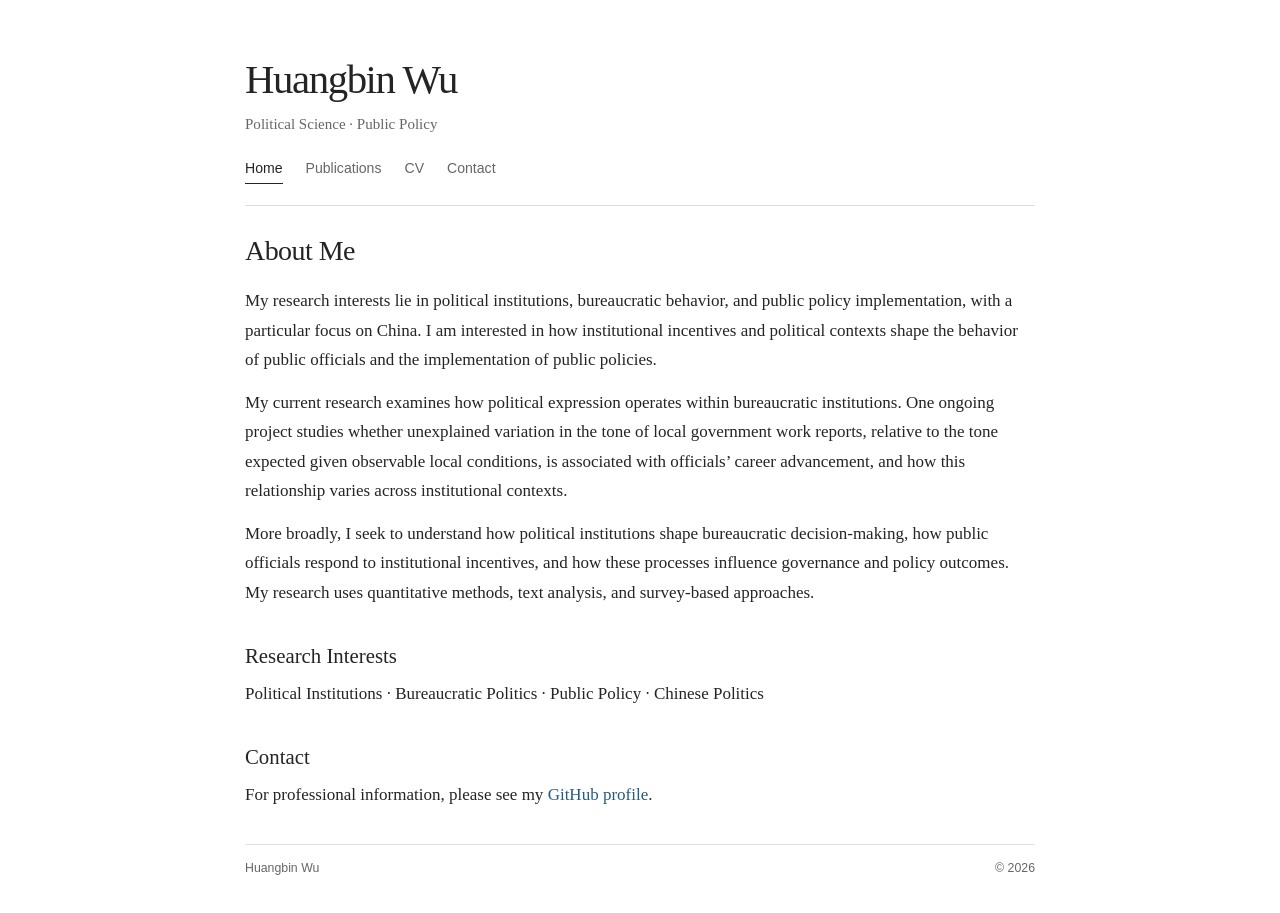
==== index.html @ de01c0bb "Add files via upload" ====
<!doctype html>
<html lang="en">
<head>
  <meta charset="utf-8">
  <meta name="viewport" content="width=device-width, initial-scale=1">
  <meta name="description" content="Huangbin Wu's academic website. Research interests include political institutions, bureaucratic behavior, and public policy.">
  <title>Huangbin Wu | Home</title>
  <link rel="stylesheet" href="assets/style.css">
</head>
<body>
  <div class="page">
    <header class="site-header">
      <a class="site-name" href="index.html">Huangbin Wu</a>
      <p class="site-subtitle">Political Science · Public Policy</p>
      <nav class="site-nav" aria-label="Main navigation">
        <a class="current" href="index.html" aria-current="page">Home</a>
        <a href="publications.html">Publications</a>
        <a href="cv.html">CV</a>
        <a href="index.html#contact">Contact</a>
      </nav>
    </header>

    <main>
      <section class="section" id="about">
        <h1>About Me</h1>
        <p>My research interests lie in political institutions, bureaucratic behavior, and public policy implementation, with a particular focus on China. I am interested in how institutional incentives and political contexts shape the behavior of public officials and the implementation of public policies.</p>
        <p>My current research examines how political expression operates within bureaucratic institutions. One ongoing project studies whether unexplained variation in the tone of local government work reports, relative to the tone expected given observable local conditions, is associated with officials’ career advancement, and how this relationship varies across institutional contexts.</p>
        <p>More broadly, I seek to understand how political institutions shape bureaucratic decision-making, how public officials respond to institutional incentives, and how these processes influence governance and policy outcomes. My research uses quantitative methods, text analysis, and survey-based approaches.</p>
      </section>

      <section class="section" id="interests">
        <h2>Research Interests</h2>
        <p>Political Institutions · Bureaucratic Politics · Public Policy · Chinese Politics</p>
      </section>

      <section class="section" id="contact">
        <h2>Contact</h2>
        <p>For professional information, please see my <a href="https://github.com/wuhuangbin" target="_blank" rel="noopener noreferrer">GitHub profile</a>.</p>
        <!-- Add your academic email when ready:
        <p>Email: <a href="mailto:YOUR_EMAIL">YOUR_EMAIL</a></p>
        -->
      </section>
    </main>

    <footer class="site-footer">
      <span>Huangbin Wu</span>
      <span>© 2026</span>
    </footer>
  </div>
</body>
</html>
---- assets/style.css ----
:root {
  color-scheme: light;
  --ink: #242424;
  --muted: #666;
  --rule: #dedede;
  --link: #245b83;
  --link-hover: #163e5c;
  --paper: #fff;
}

* { box-sizing: border-box; }
html { scroll-behavior: smooth; }
body {
  margin: 0;
  background: var(--paper);
  color: var(--ink);
  font-family: Georgia, "Times New Roman", serif;
  font-size: 17px;
  line-height: 1.72;
  -webkit-font-smoothing: antialiased;
}
.page {
  width: min(100% - 44px, 790px);
  margin: 0 auto;
  padding: 56px 0 34px;
}
.site-header { border-bottom: 1px solid var(--rule); padding-bottom: 21px; }
.site-name {
  display: inline-block;
  color: var(--ink);
  text-decoration: none;
  font-size: clamp(2rem, 5vw, 2.55rem);
  font-weight: 400;
  letter-spacing: -0.035em;
  line-height: 1.2;
}
.site-subtitle { margin: 7px 0 18px; color: var(--muted); font-size: 0.94rem; }
.site-nav { display: flex; flex-wrap: wrap; gap: 23px; font-family: Arial, Helvetica, sans-serif; font-size: 0.88rem; }
.site-nav a { color: var(--muted); text-decoration: none; padding-bottom: 3px; }
.site-nav a:hover, .site-nav a.current { color: var(--ink); }
.site-nav a.current { border-bottom: 1px solid var(--ink); }
main { padding-top: 27px; }
.section { margin: 0 0 35px; }
h1, h2 { color: var(--ink); font-weight: 400; line-height: 1.3; }
h1 { margin: 0 0 17px; font-size: 1.75rem; letter-spacing: -0.02em; }
h2 { margin: 0 0 10px; font-size: 1.3rem; }
p { margin: 0 0 14px; }
a { color: var(--link); text-decoration: none; }
a:hover { color: var(--link-hover); text-decoration: underline; }
.publication { margin-top: 17px; }
.paper-title { margin-bottom: 2px; }
.paper-status, .note { color: var(--muted); font-size: 0.9rem; }
.paper-status { font-style: italic; margin-bottom: 10px; }
.links { margin: 14px 0; }
.links a { font-family: Arial, Helvetica, sans-serif; font-size: 0.9rem; text-decoration: underline; text-underline-offset: 3px; }
.note { margin-top: 20px; }
code { font-size: 0.88em; background: #f4f4f4; padding: 1px 4px; }
.site-footer {
  display: flex;
  justify-content: space-between;
  gap: 15px;
  border-top: 1px solid var(--rule);
  padding-top: 13px;
  color: var(--muted);
  font-family: Arial, Helvetica, sans-serif;
  font-size: 0.77rem;
}
@media (max-width: 560px) {
  .page { width: min(100% - 34px, 790px); padding-top: 34px; }
  body { font-size: 16px; }
  .site-nav { gap: 17px; }
}
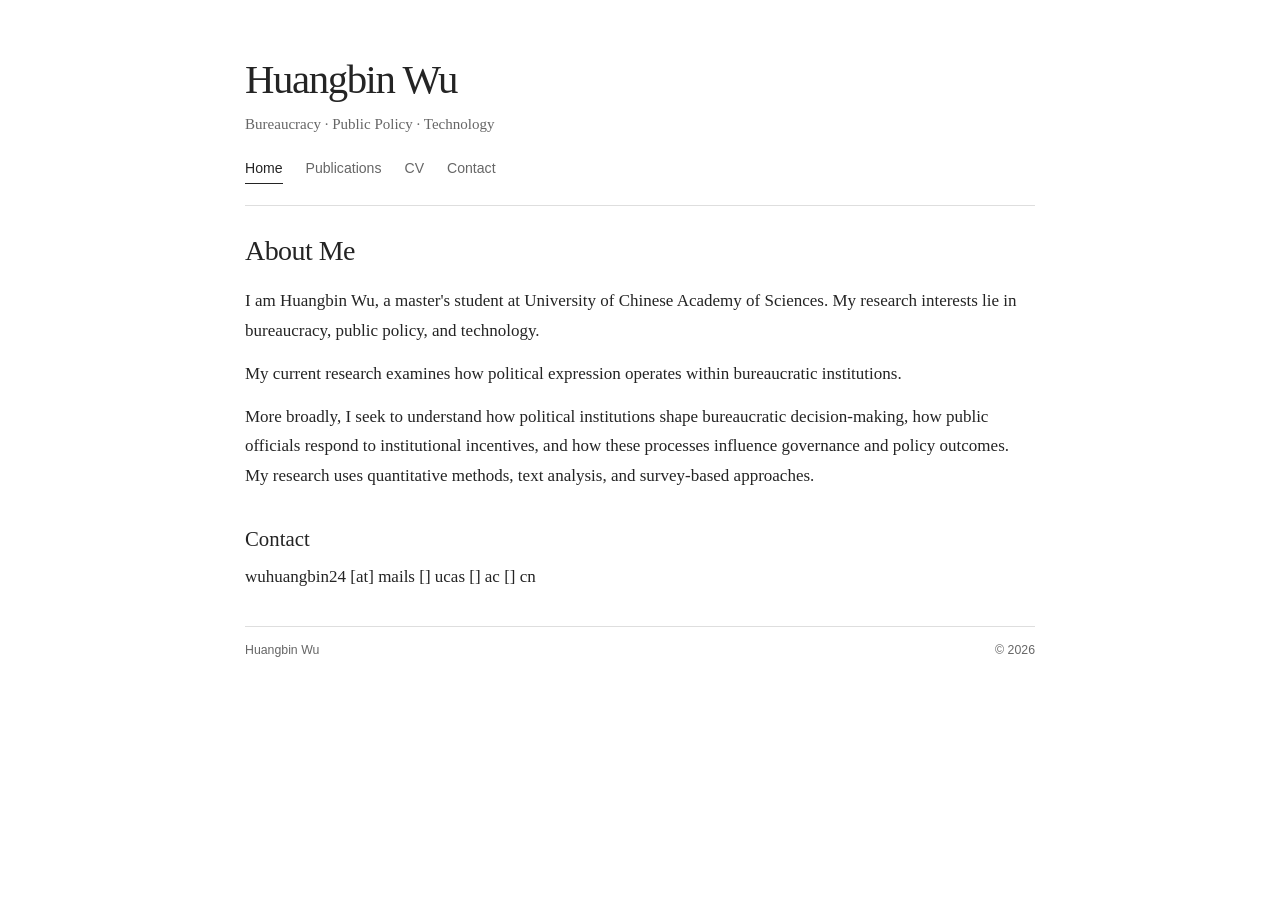
==== commit 696aed7f: "Update index.html" ====
--- a/index.html
+++ b/index.html
@@ -3,7 +3,7 @@
 <head>
   <meta charset="utf-8">
   <meta name="viewport" content="width=device-width, initial-scale=1">
-  <meta name="description" content="Huangbin Wu's academic website. Research interests include political institutions, bureaucratic behavior, and public policy.">
+  <meta name="description" content="Huangbin Wu's academic website. Research interests include bureaucracy, public policy, and technology.">
   <title>Huangbin Wu | Home</title>
   <link rel="stylesheet" href="assets/style.css">
 </head>
@@ -11,7 +11,7 @@
   <div class="page">
     <header class="site-header">
       <a class="site-name" href="index.html">Huangbin Wu</a>
-      <p class="site-subtitle">Political Science · Public Policy</p>
+      <p class="site-subtitle">Bureaucracy · Public Policy · Technology</p>
       <nav class="site-nav" aria-label="Main navigation">
         <a class="current" href="index.html" aria-current="page">Home</a>
         <a href="publications.html">Publications</a>
@@ -23,21 +23,18 @@
     <main>
       <section class="section" id="about">
         <h1>About Me</h1>
-        <p>My research interests lie in political institutions, bureaucratic behavior, and public policy implementation, with a particular focus on China. I am interested in how institutional incentives and political contexts shape the behavior of public officials and the implementation of public policies.</p>
-        <p>My current research examines how political expression operates within bureaucratic institutions. One ongoing project studies whether unexplained variation in the tone of local government work reports, relative to the tone expected given observable local conditions, is associated with officials’ career advancement, and how this relationship varies across institutional contexts.</p>
+        <p>I am Huangbin Wu, a master's student at University of Chinese Academy of Sciences. My research interests lie in bureaucracy, public policy, and technology.</p>
+        <p>My current research examines how political expression operates within bureaucratic institutions. </p>
         <p>More broadly, I seek to understand how political institutions shape bureaucratic decision-making, how public officials respond to institutional incentives, and how these processes influence governance and policy outcomes. My research uses quantitative methods, text analysis, and survey-based approaches.</p>
       </section>
 
-      <section class="section" id="interests">
-        <h2>Research Interests</h2>
-        <p>Political Institutions · Bureaucratic Politics · Public Policy · Chinese Politics</p>
-      </section>
+      
 
       <section class="section" id="contact">
         <h2>Contact</h2>
-        <p>For professional information, please see my <a href="https://github.com/wuhuangbin" target="_blank" rel="noopener noreferrer">GitHub profile</a>.</p>
+        <p>wuhuangbin24 [at] mails [] ucas [] ac [] cn
         <!-- Add your academic email when ready:
-        <p>Email: <a href="mailto:YOUR_EMAIL">YOUR_EMAIL</a></p>
+        <p>Email: <a href="mailto:wuhuangbin24@mails.ucas.ac.cn">wuhuangbin24@mails.ucas.ac.cn</a></p>
         -->
       </section>
     </main>
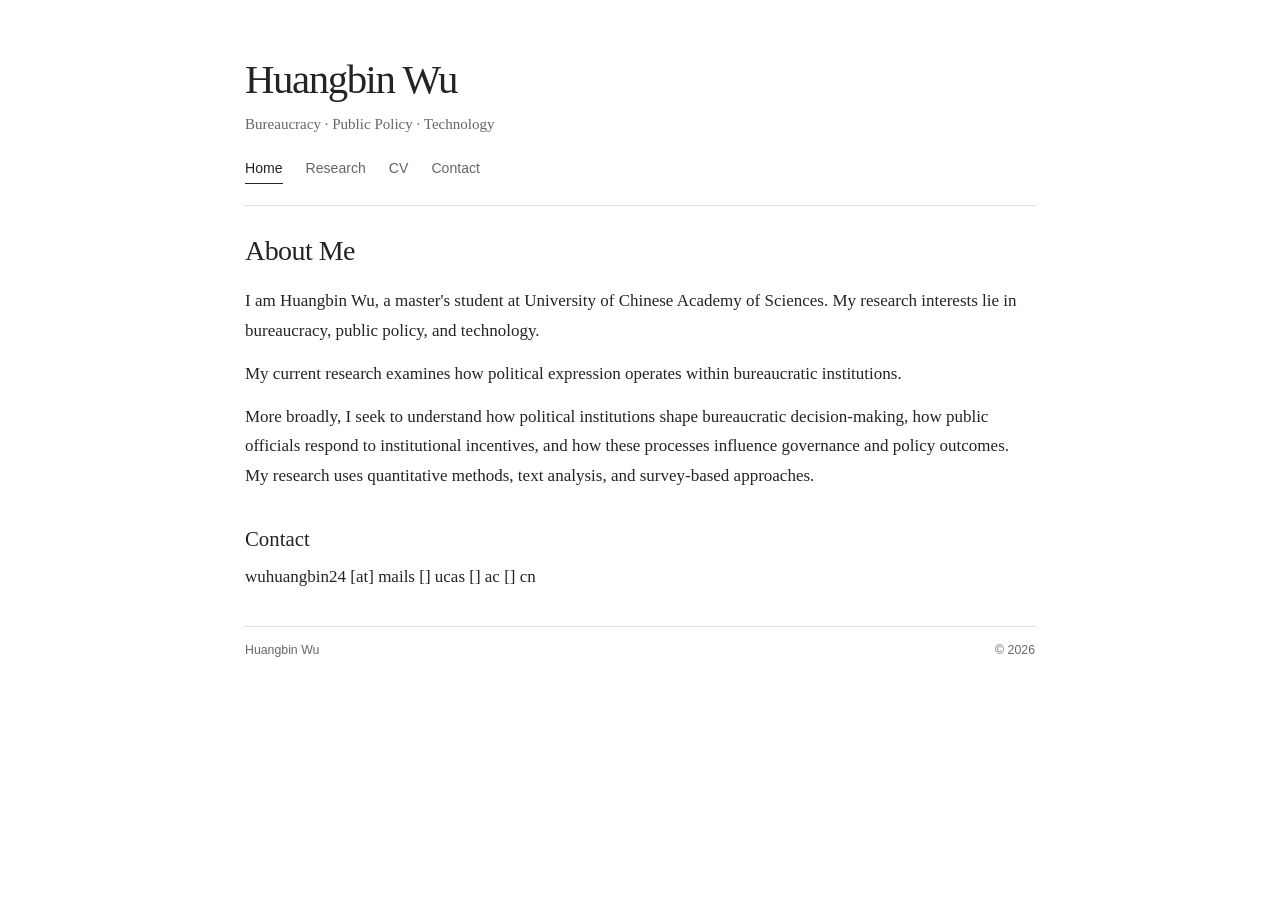
==== commit 404818a1: "Rename 'Publications' link to 'Research'" ====
--- a/index.html
+++ b/index.html
@@ -14,7 +14,7 @@
       <p class="site-subtitle">Bureaucracy · Public Policy · Technology</p>
       <nav class="site-nav" aria-label="Main navigation">
         <a class="current" href="index.html" aria-current="page">Home</a>
-        <a href="publications.html">Publications</a>
+        <a href="publications.html">Research</a>
         <a href="cv.html">CV</a>
         <a href="index.html#contact">Contact</a>
       </nav>
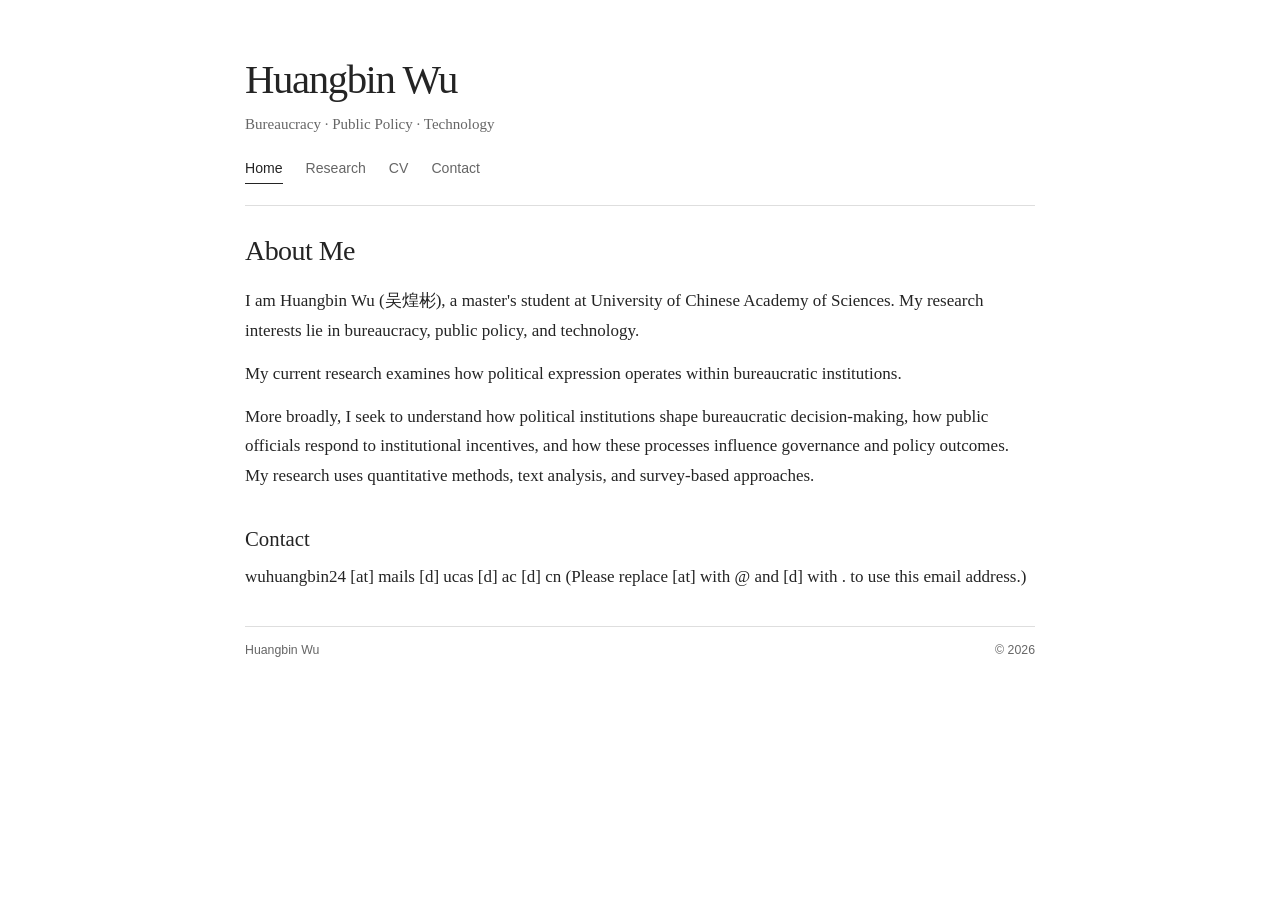
==== commit 8fde1799: "Update personal information in index.html" ====
--- a/index.html
+++ b/index.html
@@ -23,7 +23,7 @@
     <main>
       <section class="section" id="about">
         <h1>About Me</h1>
-        <p>I am Huangbin Wu, a master's student at University of Chinese Academy of Sciences. My research interests lie in bureaucracy, public policy, and technology.</p>
+        <p>I am Huangbin Wu (吴煌彬), a master's student at University of Chinese Academy of Sciences. My research interests lie in bureaucracy, public policy, and technology.</p>
         <p>My current research examines how political expression operates within bureaucratic institutions. </p>
         <p>More broadly, I seek to understand how political institutions shape bureaucratic decision-making, how public officials respond to institutional incentives, and how these processes influence governance and policy outcomes. My research uses quantitative methods, text analysis, and survey-based approaches.</p>
       </section>
@@ -32,7 +32,7 @@
 
       <section class="section" id="contact">
         <h2>Contact</h2>
-        <p>wuhuangbin24 [at] mails [] ucas [] ac [] cn
+        <p>wuhuangbin24 [at] mails [d] ucas [d] ac [d] cn (Please replace [at] with @ and [d] with . to use this email address.)
         <!-- Add your academic email when ready:
         <p>Email: <a href="mailto:wuhuangbin24@mails.ucas.ac.cn">wuhuangbin24@mails.ucas.ac.cn</a></p>
         -->
